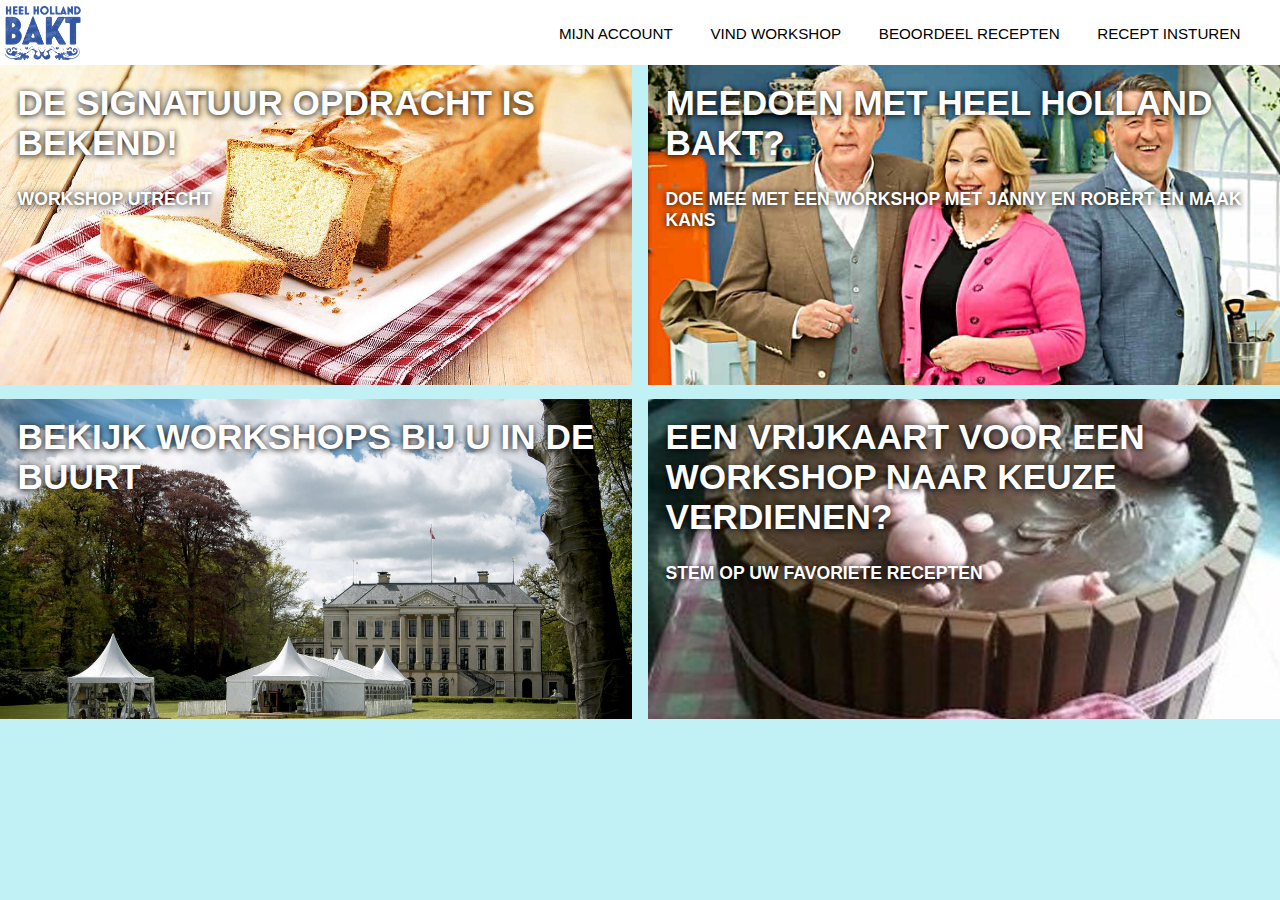
==== html/index.html @ 3abf04c3 "Initial commit" ====
<!DOCTYPE html>
<html lang="nl">

<head>
    <meta charset="UTF-8">
    <meta name="viewport" content="width=device-width, initial-scale=1">
    <title>Home</title>
    <link rel="stylesheet" href="../css/stylesheet.css">
</head>

<body>
    <header>
        <nav>
            <a href="index.html"><img src="../images/hbo%20logo.png" alt="Heel Holland Bakt Logo" id="logo"></a>
            <ul>
                <li>
                    <a href="#">
                        <p>Mijn Account</p><img src="../images/Mijn%20account%20icon.png" alt="Mijn Account Icon"></a>
                </li>
                <li>
                    <a href="vindworkshops.html">
                        <p>Vind workshop</p><img src="../images/Vind%20workshops%20icon.png"  alt="Vind Workshops Icon"></a>
                </li>
                <li>
                    <a href="#">
                        <p>Beoordeel recepten</p><img src="../images/Beoordeel%20recepten%20icon.png" alt="Beoordeel recepten icon"></a>
                </li>
                <li>
                    <a href="#">
                        <p>Recept insturen</p><img src="../images/Recepten%20insturen%20icon.png" alt="Recept insturen icon"></a>
                </li>
                <li><img src="../images/floating%20button.png" alt="Floating button"></li>
            </ul>
        </nav>
    </header>
    <main>
        <a href="#">
            <section>
                <img src="../images/section-opdracht.jpg" alt="Cake afbeelding">
                <header>
                    <h1>De signatuur opdracht is bekend!</h1>
                    <p>Workshop Utrecht</p>
                </header>
            </section>
        </a>
        <a href="#">
            <section>
                <img src="../images/section-meedoen.png" alt="Juryleden afbeelding">
                <header>
                    <h1>Meedoen met Heel Holland Bakt?</h1>
                    <p>Doe mee met een workshop met Janny en Robèrt en maak kans</p>
                </header>
            </section>
        </a>
        <a href="vindworkshops.html">
            <section>
                <img src="../images/section-workshops.jpg" alt="Tent afbeelding">
                <header>
                    <h1>Bekijk workshops bij u in de buurt</h1>
                </header>
            </section>
        </a>
        <a href="#">
            <section>
                <img src="../images/section-recepten.jpg" alt="Taart afbeelding">
                <header>
                    <h1>Een vrijkaart voor een workshop naar keuze verdienen?</h1>
                    <p>Stem op uw favoriete recepten</p>
                </header>
            </section>
        </a>
    </main>
    <script src="../js/script.js"></script>
</body>

</html>
---- css/stylesheet.css ----
/************* ALGEMEEN *************/

* {
    box-sizing: border-box;
    margin: 0;
    padding: 0;
}

body {
    background-color: #C1F0F5;
}

a {
    text-decoration: none;
    color: black;
}



/************* HEADER ***************/

body > header {
    background-color: white;
}

#logo {
    width: 12%;
    max-height: 55px;
    max-width: 76.3px;
    display: inline;
    padding: 0;
    margin-left: 0.3em;
    margin-top: 0.3em;
    margin-bottom: 0.1em;
    margin-right: 0.3em;
}

nav ul {
    text-align: right;
    padding: 0;
    margin: 0;
    margin-right: 0.7em;
    position: fixed;
    bottom: 0;
    right: 0;
    z-index: +1;
}

nav li {
    list-style-type: none;
}

li a {
    color: white;
    text-transform: uppercase;
    font-size: 1em;
    font-family: "Myriad Pro", sans-serif;
    margin-bottom: 0.4em;
    text-decoration: none;
    display: flex;
    justify-content: flex-end;
    /* opacity: 0; */
}

li img {
    width: 60px;
    display: inline;
}

li p {
    display: inline;
    padding-left: 0.5em;
    padding-right: 0.5em;
    padding-top: 20px;
}

li:last-child img {
    width: 80px;
    margin-right: -0.5em;
}

li a.open {
    opacity: 1;
}

li:last-child img.active {
    transform: rotate(45deg);
}


/******** MAIN SECTIONS ********/

section {
    position: relative;
    margin-bottom: -0.1em;
    margin: 1em;
}

section img {
    object-fit: cover;
    width: 100%;
    height: 11em;
    margin-bottom: -6px;
}


section header {
    color: white;
    font-family: "Myriad Pro", sans-serif;
    text-transform: uppercase;
    font-size: 1.1em;
    font-weight: bold;
    text-shadow: 0px 1px 6px black;
    position: absolute;
    top: 0;
    left: 0;
    margin: 1em;
}

section header h1 {
    margin: 0;
    padding: 0;
}

section p {
    margin-top: 1.5em;
}

/******** MAIN ARTICLES ********/

main > h1 {
    font-family: "Myriad Pro", sans-serif;
    font-weight: bold;
    text-transform: uppercase;
    font-size: 1.5em;
    margin-left: 0.6em;
    margin-top: 0.6em;
    display: inline-block;
}

article {
    background-color: white;
    margin: 1em;
    box-shadow: 0px 2px 4px black;
}

article img {
    object-fit: cover;
    width: 40%;
    height: 8em;
    display: inline-block;
    vertical-align: top;
}

article header {
    display: inline-block;
    font-family: "Myriad Pro", sans-serif;
    font-weight: bold;
}

article h1 {
    font-size: 1.1em;
    margin: 0.5em;
    text-transform: none;
}

/******** FILTER BUTTONS ********/

main > button {
    background-color: #506DAF;
    color: white;
    border: none;
    padding-right: 1.5em;
    padding-left: 1.5em;
    padding-top: 0.5em;
    padding-bottom: 0.5em;
    font-family: "Myriad Pro", sans-serif;
    font-weight: bold;
    text-transform: uppercase;
    
    /* nog niet responsive/optimaal */
    display: inline-block;
    margin-left: 9em;
    margin-right: em;
}

/* voor nu! */

aside {
    display: none;
}

/******** RESPONSIVE ********/

@media screen and (min-width: 600px) {
    /******* MENU *******/
    header {
        height: 65px;
    }

    nav ul {
        flex-direction: row;
        position: inherit;
        display: flex;
        justify-content: flex-end;
    }

    nav li {
        margin-right: 0.4em;
    }

    #logo {
        float: left;
    }

    li a {
        opacity: 1;
        color: black;
        padding: 0.5em;
        margin-top: 17px;
        margin-bottom: 17px;
    }

    li a:hover {
        color: white;
        background-color: #4369a4;
    }

    li img {
        display: none;
    }

    li p {
        text-align: center;
        padding-top: 0;
        font-size: 1.9vw;
    }

    li:last-child img {
        display: none;
    }

    /******* SECTIONS *******/
    section {
        margin-bottom: -0.1em;
    }

    section:last-child {
        margin-bottom: 1em;
    }

    section img {
        height: 12em;
    }

    main a {
        font-size: 1em;
    }
}


@media screen and (min-width: 800px) {
    /******* MENU *******/
    li p {
        font-size: 15.2px;
    }

    /******* SECTIONS *******/
    main {
        display: grid;
        grid-template-columns: 1fr 1fr;
        grid-gap: 1em;
    }

    section {
        margin-left: 0;
        margin-top: 0;
        margin-right: 0;
        margin-bottom: -0.1em;
    }

    section:last-child {
        margin-bottom: 0;
    }

    section img {
        height: 20em;
        max-height: 100vh;
    }

    header {
        font-size: 1em;
    }

}
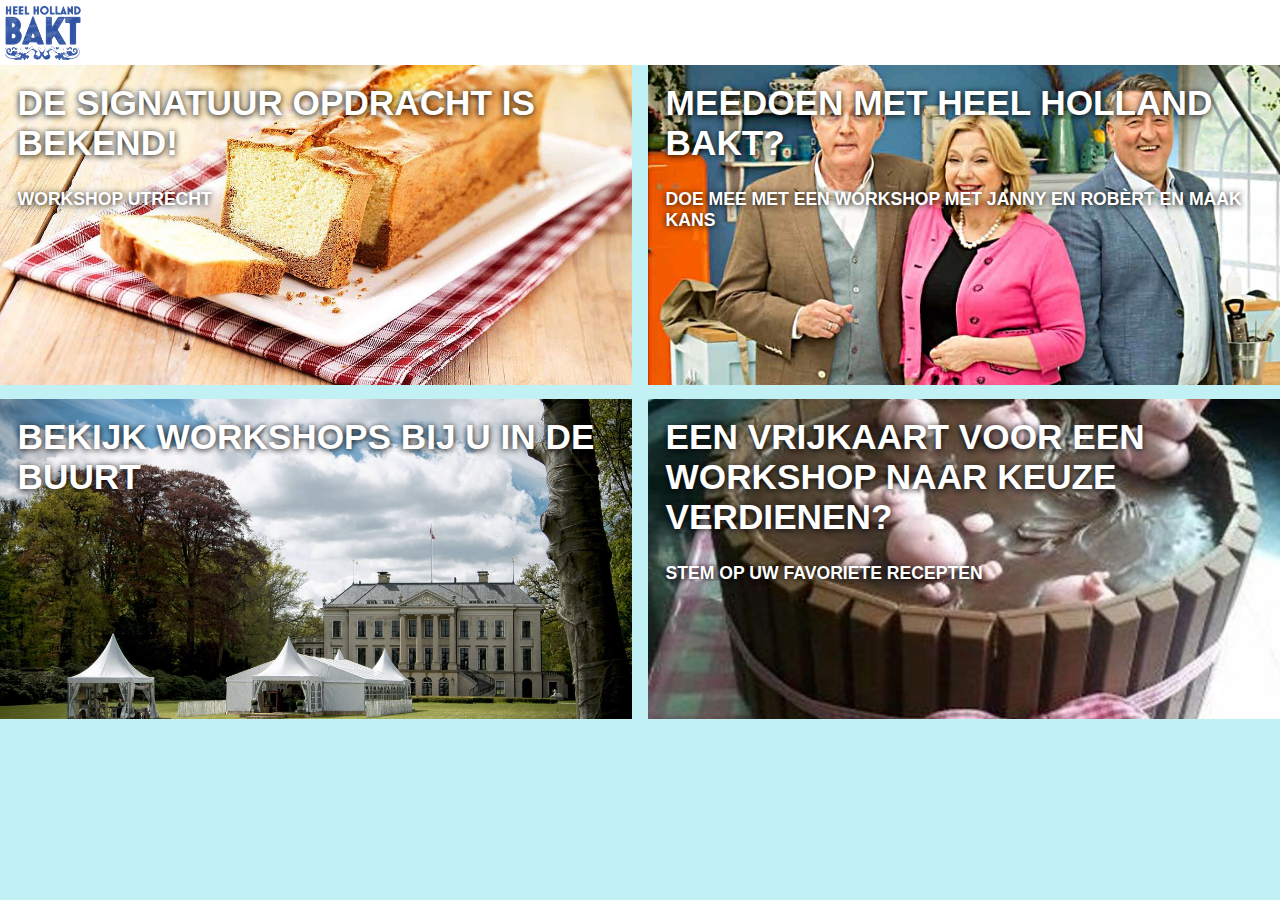
==== commit ed1567d7: "Add files via upload" ====
--- a/html/index.html
+++ b/html/index.html
@@ -1,76 +1,78 @@
-<!DOCTYPE html>
-<html lang="nl">
-
-<head>
-    <meta charset="UTF-8">
-    <meta name="viewport" content="width=device-width, initial-scale=1">
-    <title>Home</title>
-    <link rel="stylesheet" href="../css/stylesheet.css">
-</head>
-
-<body>
-    <header>
-        <nav>
-            <a href="index.html"><img src="../images/hbo%20logo.png" alt="Heel Holland Bakt Logo" id="logo"></a>
-            <ul>
-                <li>
-                    <a href="#">
-                        <p>Mijn Account</p><img src="../images/Mijn%20account%20icon.png" alt="Mijn Account Icon"></a>
-                </li>
-                <li>
-                    <a href="vindworkshops.html">
-                        <p>Vind workshop</p><img src="../images/Vind%20workshops%20icon.png"  alt="Vind Workshops Icon"></a>
-                </li>
-                <li>
-                    <a href="#">
-                        <p>Beoordeel recepten</p><img src="../images/Beoordeel%20recepten%20icon.png" alt="Beoordeel recepten icon"></a>
-                </li>
-                <li>
-                    <a href="#">
-                        <p>Recept insturen</p><img src="../images/Recepten%20insturen%20icon.png" alt="Recept insturen icon"></a>
-                </li>
-                <li><img src="../images/floating%20button.png" alt="Floating button"></li>
-            </ul>
-        </nav>
-    </header>
-    <main>
-        <a href="#">
-            <section>
-                <img src="../images/section-opdracht.jpg" alt="Cake afbeelding">
-                <header>
-                    <h1>De signatuur opdracht is bekend!</h1>
-                    <p>Workshop Utrecht</p>
-                </header>
-            </section>
-        </a>
-        <a href="#">
-            <section>
-                <img src="../images/section-meedoen.png" alt="Juryleden afbeelding">
-                <header>
-                    <h1>Meedoen met Heel Holland Bakt?</h1>
-                    <p>Doe mee met een workshop met Janny en Robèrt en maak kans</p>
-                </header>
-            </section>
-        </a>
-        <a href="vindworkshops.html">
-            <section>
-                <img src="../images/section-workshops.jpg" alt="Tent afbeelding">
-                <header>
-                    <h1>Bekijk workshops bij u in de buurt</h1>
-                </header>
-            </section>
-        </a>
-        <a href="#">
-            <section>
-                <img src="../images/section-recepten.jpg" alt="Taart afbeelding">
-                <header>
-                    <h1>Een vrijkaart voor een workshop naar keuze verdienen?</h1>
-                    <p>Stem op uw favoriete recepten</p>
-                </header>
-            </section>
-        </a>
-    </main>
-    <script src="../js/script.js"></script>
-</body>
-
-</html>
+<!DOCTYPE html>
+<html lang="nl">
+
+<head>
+    <meta charset="UTF-8">
+    <meta name="viewport" content="width=device-width, initial-scale=1">
+    <title>Home</title>
+    <link rel="stylesheet" href="../css/stylesheet.css">
+</head>
+
+<body>
+    <header>
+        <nav>
+            <a href="index.html"><img src="../images/hbo%20logo.png" alt="Heel Holland Bakt Logo" id="logo"></a>
+            <div class="overlay">
+            <ul>
+                <li>
+                    <a href="#">
+                        <p>Mijn Account</p><img src="../images/Mijn%20account%20icon.png" alt="Mijn Account Icon"></a>
+                </li>
+                <li>
+                    <a href="vindworkshops.html">
+                        <p>Vind workshop</p><img src="../images/Vind%20workshops%20icon.png"  alt="Vind Workshops Icon"></a>
+                </li>
+                <li>
+                    <a href="#">
+                        <p>Beoordeel recepten</p><img src="../images/Beoordeel%20recepten%20icon.png" alt="Beoordeel recepten icon"></a>
+                </li>
+                <li>
+                    <a href="#">
+                        <p>Recept insturen</p><img src="../images/Recepten%20insturen%20icon.png" alt="Recept insturen icon"></a>
+                </li>
+            </ul>
+            </div>
+        </nav>
+        <button><img src="../images/floating%20button.png" alt="Floating button"></button>
+    </header>
+    <main>
+        <a href="#">
+            <section>
+                <img src="../images/section-opdracht.jpg" alt="Cake afbeelding">
+                <header>
+                    <h1>De signatuur opdracht is bekend!</h1>
+                    <p>Workshop Utrecht</p>
+                </header>
+            </section>
+        </a>
+        <a href="#">
+            <section>
+                <img src="../images/section-meedoen.png" alt="Juryleden afbeelding">
+                <header>
+                    <h1>Meedoen met Heel Holland Bakt?</h1>
+                    <p>Doe mee met een workshop met Janny en Robèrt en maak kans</p>
+                </header>
+            </section>
+        </a>
+        <a href="vindworkshops.html">
+            <section>
+                <img src="../images/section-workshops.jpg" alt="Tent afbeelding">
+                <header>
+                    <h1>Bekijk workshops bij u in de buurt</h1>
+                </header>
+            </section>
+        </a>
+        <a href="#">
+            <section>
+                <img src="../images/section-recepten.jpg" alt="Taart afbeelding">
+                <header>
+                    <h1>Een vrijkaart voor een workshop naar keuze verdienen?</h1>
+                    <p>Stem op uw favoriete recepten</p>
+                </header>
+            </section>
+        </a>
+    </main>
+    <script src="../js/script.js"></script>
+</body>
+
+</html>
--- a/css/stylesheet.css
+++ b/css/stylesheet.css
@@ -1,295 +1,342 @@
-/************* ALGEMEEN *************/
-
-* {
-    box-sizing: border-box;
-    margin: 0;
-    padding: 0;
-}
-
-body {
-    background-color: #C1F0F5;
-}
-
-a {
-    text-decoration: none;
-    color: black;
-}
-
-
-
-/************* HEADER ***************/
-
-body > header {
-    background-color: white;
-}
-
-#logo {
-    width: 12%;
-    max-height: 55px;
-    max-width: 76.3px;
-    display: inline;
-    padding: 0;
-    margin-left: 0.3em;
-    margin-top: 0.3em;
-    margin-bottom: 0.1em;
-    margin-right: 0.3em;
-}
-
-nav ul {
-    text-align: right;
-    padding: 0;
-    margin: 0;
-    margin-right: 0.7em;
-    position: fixed;
-    bottom: 0;
-    right: 0;
-    z-index: +1;
-}
-
-nav li {
-    list-style-type: none;
-}
-
-li a {
-    color: white;
-    text-transform: uppercase;
-    font-size: 1em;
-    font-family: "Myriad Pro", sans-serif;
-    margin-bottom: 0.4em;
-    text-decoration: none;
-    display: flex;
-    justify-content: flex-end;
-    /* opacity: 0; */
-}
-
-li img {
-    width: 60px;
-    display: inline;
-}
-
-li p {
-    display: inline;
-    padding-left: 0.5em;
-    padding-right: 0.5em;
-    padding-top: 20px;
-}
-
-li:last-child img {
-    width: 80px;
-    margin-right: -0.5em;
-}
-
-li a.open {
-    opacity: 1;
-}
-
-li:last-child img.active {
-    transform: rotate(45deg);
-}
-
-
-/******** MAIN SECTIONS ********/
-
-section {
-    position: relative;
-    margin-bottom: -0.1em;
-    margin: 1em;
-}
-
-section img {
-    object-fit: cover;
-    width: 100%;
-    height: 11em;
-    margin-bottom: -6px;
-}
-
-
-section header {
-    color: white;
-    font-family: "Myriad Pro", sans-serif;
-    text-transform: uppercase;
-    font-size: 1.1em;
-    font-weight: bold;
-    text-shadow: 0px 1px 6px black;
-    position: absolute;
-    top: 0;
-    left: 0;
-    margin: 1em;
-}
-
-section header h1 {
-    margin: 0;
-    padding: 0;
-}
-
-section p {
-    margin-top: 1.5em;
-}
-
-/******** MAIN ARTICLES ********/
-
-main > h1 {
-    font-family: "Myriad Pro", sans-serif;
-    font-weight: bold;
-    text-transform: uppercase;
-    font-size: 1.5em;
-    margin-left: 0.6em;
-    margin-top: 0.6em;
-    display: inline-block;
-}
-
-article {
-    background-color: white;
-    margin: 1em;
-    box-shadow: 0px 2px 4px black;
-}
-
-article img {
-    object-fit: cover;
-    width: 40%;
-    height: 8em;
-    display: inline-block;
-    vertical-align: top;
-}
-
-article header {
-    display: inline-block;
-    font-family: "Myriad Pro", sans-serif;
-    font-weight: bold;
-}
-
-article h1 {
-    font-size: 1.1em;
-    margin: 0.5em;
-    text-transform: none;
-}
-
-/******** FILTER BUTTONS ********/
-
-main > button {
-    background-color: #506DAF;
-    color: white;
-    border: none;
-    padding-right: 1.5em;
-    padding-left: 1.5em;
-    padding-top: 0.5em;
-    padding-bottom: 0.5em;
-    font-family: "Myriad Pro", sans-serif;
-    font-weight: bold;
-    text-transform: uppercase;
-    
-    /* nog niet responsive/optimaal */
-    display: inline-block;
-    margin-left: 9em;
-    margin-right: em;
-}
-
-/* voor nu! */
-
-aside {
-    display: none;
-}
-
-/******** RESPONSIVE ********/
-
-@media screen and (min-width: 600px) {
-    /******* MENU *******/
-    header {
-        height: 65px;
-    }
-
-    nav ul {
-        flex-direction: row;
-        position: inherit;
-        display: flex;
-        justify-content: flex-end;
-    }
-
-    nav li {
-        margin-right: 0.4em;
-    }
-
-    #logo {
-        float: left;
-    }
-
-    li a {
-        opacity: 1;
-        color: black;
-        padding: 0.5em;
-        margin-top: 17px;
-        margin-bottom: 17px;
-    }
-
-    li a:hover {
-        color: white;
-        background-color: #4369a4;
-    }
-
-    li img {
-        display: none;
-    }
-
-    li p {
-        text-align: center;
-        padding-top: 0;
-        font-size: 1.9vw;
-    }
-
-    li:last-child img {
-        display: none;
-    }
-
-    /******* SECTIONS *******/
-    section {
-        margin-bottom: -0.1em;
-    }
-
-    section:last-child {
-        margin-bottom: 1em;
-    }
-
-    section img {
-        height: 12em;
-    }
-
-    main a {
-        font-size: 1em;
-    }
-}
-
-
-@media screen and (min-width: 800px) {
-    /******* MENU *******/
-    li p {
-        font-size: 15.2px;
-    }
-
-    /******* SECTIONS *******/
-    main {
-        display: grid;
-        grid-template-columns: 1fr 1fr;
-        grid-gap: 1em;
-    }
-
-    section {
-        margin-left: 0;
-        margin-top: 0;
-        margin-right: 0;
-        margin-bottom: -0.1em;
-    }
-
-    section:last-child {
-        margin-bottom: 0;
-    }
-
-    section img {
-        height: 20em;
-        max-height: 100vh;
-    }
-
-    header {
-        font-size: 1em;
-    }
-
-}
+/************* ALGEMEEN *************/
+
+* {
+    box-sizing: border-box;
+    margin: 0;
+    padding: 0;
+}
+
+
+body {
+    
+    background-color: #C1F0F5;
+}
+
+a {
+    text-decoration: none;
+    color: black;
+}
+
+/************* HEADER ***************/
+
+body > header {
+    background-color: white;
+}
+
+header #logo {
+    width: 12%;
+    max-height: 55px;
+    max-width: 76.3px;
+    display: inline;
+    padding: 0;
+    margin-left: 0.3em;
+    margin-top: 0.3em;
+    margin-bottom: 0.1em;
+    margin-right: 0.3em;
+}
+
+.overlay {
+    transition: all .5s;
+    position: absolute;
+    left: 0;
+    top: 0;
+    background-color: rgba(0,0,0,0.5);
+    width: 100%;
+    height: 100%;
+    z-index: 100;
+    opacity: 0;
+    visibility: hidden;
+}
+
+header nav ul {
+    opacity: 0;
+    text-align: right;
+    padding: 0;
+    margin: 0;
+    margin-right: 0.7em;
+    position: fixed;
+    bottom: -5em;
+    right: 0;
+    z-index: +1;
+    transition: all 0.5s;
+}
+
+header nav li {
+    list-style-type: none;
+}
+
+header li a {
+    color: white;
+    text-transform: uppercase;
+    font-size: 1em;
+    font-family: "Myriad Pro", sans-serif;
+    margin-bottom: 0.4em;
+    text-decoration: none;
+    display: flex;
+    justify-content: flex-end;
+}
+
+header li img {
+    width: 60px;
+    display: inline;
+}
+
+header li p {
+    display: inline;
+    padding-left: 0.5em;
+    padding-right: 0.5em;
+    padding-top: 20px;
+}
+
+header button {
+    text-align: right;
+    position: fixed;
+    bottom: 0;
+    right: 0;
+    z-index: 101;
+    width: 80px;
+    height: 80px;
+    background: none;
+    border: none;
+}
+
+header button img {
+    transition: all .5s;
+    width: 80px;
+}
+
+/* menu klikken */
+
+
+body.menuOpen .overlay {
+    visibility: visible;
+    opacity: 1;
+}
+
+body.menuOpen button img {
+    transform: rotate(45deg);
+}
+
+body.menuOpen nav ul {
+    bottom: 5em;
+    opacity: 1;
+}
+
+/******** MAIN SECTIONS ********/
+
+section {
+    position: relative;
+    margin-bottom: -0.1em;
+    margin: 1em;
+}
+
+section img {
+    object-fit: cover;
+    width: 100%;
+    height: 11em;
+    margin-bottom: -6px;
+}
+
+
+section header {
+    color: white;
+    font-family: "Myriad Pro", sans-serif;
+    text-transform: uppercase;
+    font-size: 1.1em;
+    font-weight: bold;
+    text-shadow: 0px 1px 6px black;
+    position: absolute;
+    top: 0;
+    left: 0;
+    margin: 1em;
+}
+
+section header h1 {
+    margin: 0;
+    padding: 0;
+}
+
+section p {
+    margin-top: 1.5em;
+}
+
+/******** MAIN ARTICLES ********/
+
+main > h1 {
+    font-family: "Myriad Pro", sans-serif;
+    font-weight: bold;
+    text-transform: uppercase;
+    font-size: 1.5em;
+    margin-left: 0.6em;
+    margin-top: 0.6em;
+    display: inline-block;
+}
+
+article {
+    background-color: white;
+    margin: 1em;
+    box-shadow: 0px 2px 4px black;
+}
+
+article img {
+    object-fit: cover;
+    width: 40%;
+    height: 8em;
+    display: inline-block;
+    vertical-align: top;
+}
+
+article header {
+    display: inline-block;
+    font-family: "Myriad Pro", sans-serif;
+    font-weight: bold;
+}
+
+article h1 {
+    font-size: 1.1em;
+    margin: 0.5em;
+    text-transform: none;
+}
+
+/******** FILTER BUTTON ********/
+
+main > button {
+    
+    background-color: #506DAF;
+    color: white;
+    border: none;
+    font-family: "Myriad Pro", sans-serif;
+    font-weight: bold;
+    text-transform: uppercase;
+    padding-right: 1.5em;
+    padding-left: 1.5em;
+    padding-top: 0.5em;
+    padding-bottom: 0.5em;
+    
+    /* nog niet responsive/optimaal */
+    display: inline-block;
+    position: absolute;
+    right: 1em;
+    top: 5em;
+    
+}
+
+/* voor nu! */
+
+aside {
+    display: none;
+}
+
+
+/******** RESPONSIVE ********/
+
+@media screen and (min-width: 600px) {
+    
+    /******* MENU *******/
+    
+    header {
+        height: 65px;
+    }
+
+    nav ul {
+        flex-direction: row;
+        position: inherit;
+        display: flex;
+        justify-content: flex-end;
+    }
+
+    nav li {
+        margin-right: 0.4em;
+    }
+
+    #logo {
+        float: left;
+    }
+
+    li a {
+        opacity: 1;
+        color: black;
+        padding: 0.5em;
+        margin-top: 17px;
+        margin-bottom: 17px;
+    }
+
+    li a:hover {
+        color: white;
+        background-color: #4369a4;
+    }
+
+    li img {
+        display: none;
+    }
+
+    li p {
+        text-align: center;
+        padding-top: 0;
+        font-size: 1.9vw;
+    }
+
+    header button img {
+        display: none;
+    }
+
+    /******* SECTIONS *******/
+    
+    section {
+        margin-bottom: -0.1em;
+    }
+
+    section:last-child {
+        margin-bottom: 1em;
+    }
+
+    section img {
+        height: 12em;
+    }
+
+    main a {
+        font-size: 1em;
+    }
+    
+    /******* FILTER *******/
+    
+    main > button {
+        top: 6em;
+    }
+}
+
+
+@media screen and (min-width: 800px) {
+    /******* MENU *******/
+    li p {
+        font-size: 15.2px;
+    }
+
+    /******* SECTIONS *******/
+    main {
+        display: grid;
+        grid-template-columns: 1fr 1fr;
+        grid-gap: 1em;
+    }
+
+    section {
+        margin-left: 0;
+        margin-top: 0;
+        margin-right: 0;
+        margin-bottom: -0.1em;
+    }
+
+    section:last-child {
+        margin-bottom: 0;
+    }
+
+    section img {
+        height: 20em;
+        max-height: 100vh;
+    }
+
+    header {
+        font-size: 1em;
+    }
+
+}
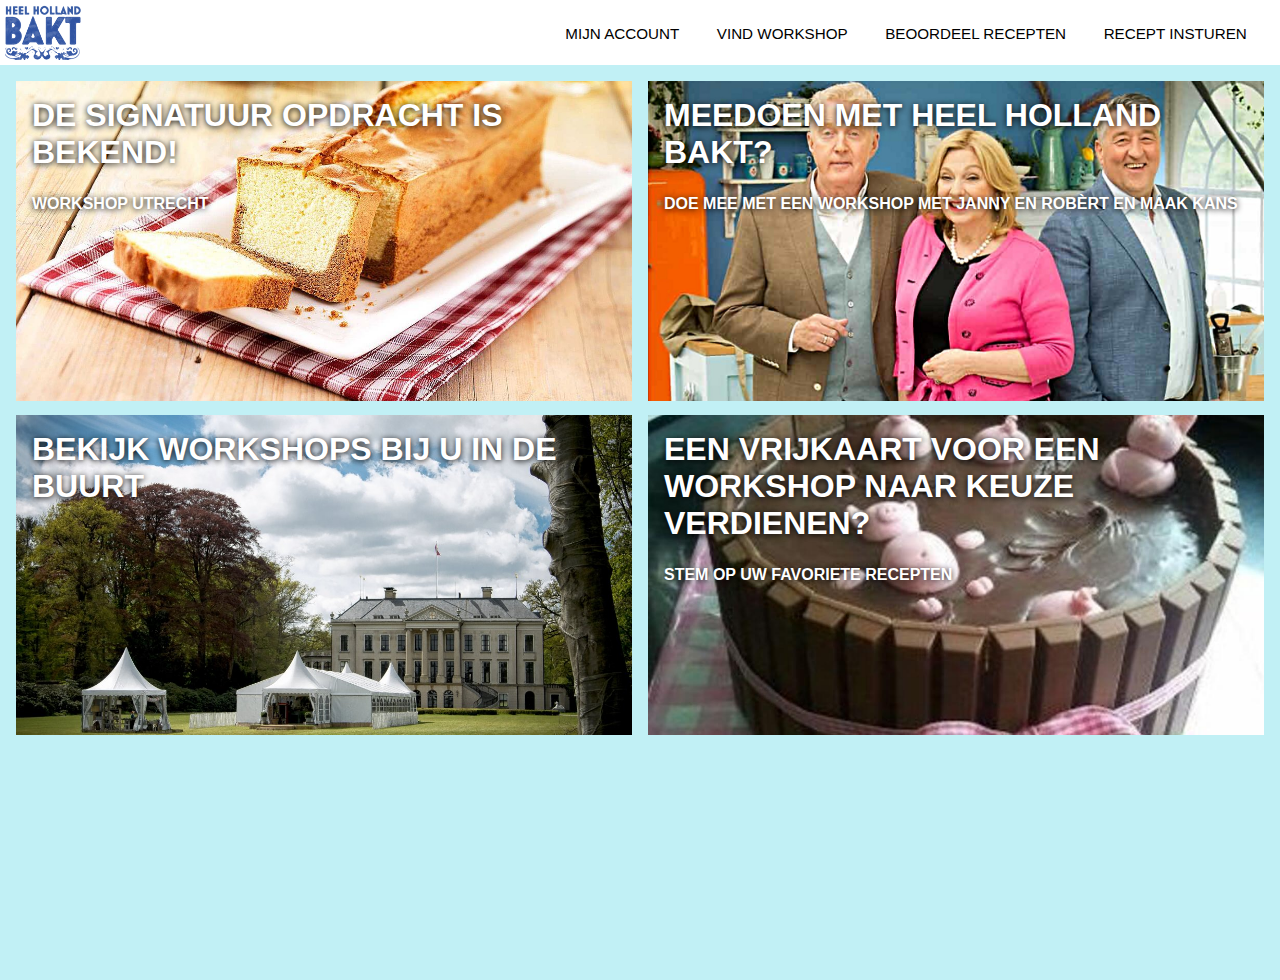
==== commit c8d3c747: "Add files via upload" ====
--- a/html/index.html
+++ b/html/index.html
@@ -13,29 +13,29 @@
         <nav>
             <a href="index.html"><img src="../images/hbo%20logo.png" alt="Heel Holland Bakt Logo" id="logo"></a>
             <div class="overlay">
-            <ul>
-                <li>
-                    <a href="#">
-                        <p>Mijn Account</p><img src="../images/Mijn%20account%20icon.png" alt="Mijn Account Icon"></a>
-                </li>
-                <li>
-                    <a href="vindworkshops.html">
-                        <p>Vind workshop</p><img src="../images/Vind%20workshops%20icon.png"  alt="Vind Workshops Icon"></a>
-                </li>
-                <li>
-                    <a href="#">
-                        <p>Beoordeel recepten</p><img src="../images/Beoordeel%20recepten%20icon.png" alt="Beoordeel recepten icon"></a>
-                </li>
-                <li>
-                    <a href="#">
-                        <p>Recept insturen</p><img src="../images/Recepten%20insturen%20icon.png" alt="Recept insturen icon"></a>
-                </li>
-            </ul>
+                <ul>
+                    <li>
+                        <a href="#">
+                            <p>Mijn Account</p><img src="../images/Mijn%20account%20icon.png" alt="Mijn Account Icon"></a>
+                    </li>
+                    <li>
+                        <a href="vindworkshops.html">
+                            <p>Vind workshop</p><img src="../images/Vind%20workshops%20icon.png" alt="Vind Workshops Icon"></a>
+                    </li>
+                    <li>
+                        <a href="#">
+                            <p>Beoordeel recepten</p><img src="../images/Beoordeel%20recepten%20icon.png" alt="Beoordeel recepten icon"></a>
+                    </li>
+                    <li>
+                        <a href="#">
+                            <p>Recept insturen</p><img src="../images/Recepten%20insturen%20icon.png" alt="Recept insturen icon"></a>
+                    </li>
+                </ul>
             </div>
         </nav>
         <button><img src="../images/floating%20button.png" alt="Floating button"></button>
     </header>
-    <main>
+    <main class="homeSections">
         <a href="#">
             <section>
                 <img src="../images/section-opdracht.jpg" alt="Cake afbeelding">
--- a/css/stylesheet.css
+++ b/css/stylesheet.css
@@ -6,9 +6,12 @@
     padding: 0;
 }
 
+html {
+    margin: 0;
+}
 
 body {
-    
+    margin: 0;
     background-color: #C1F0F5;
 }
 
@@ -40,7 +43,7 @@
     position: absolute;
     left: 0;
     top: 0;
-    background-color: rgba(0,0,0,0.5);
+    background-color: rgba(0, 0, 0, 0.5);
     width: 100%;
     height: 100%;
     z-index: 100;
@@ -107,6 +110,9 @@
 
 /* menu klikken */
 
+body.menuOpen {
+    overflow: hidden;
+}
 
 body.menuOpen .overlay {
     visibility: visible;
@@ -198,54 +204,55 @@
     text-transform: none;
 }
 
-/******** FILTER BUTTON ********/
-
-main > button {
-    
+/********** FILTER **********/
+
+main button {
+
     background-color: #506DAF;
     color: white;
     border: none;
+    font-size: 1em;
     font-family: "Myriad Pro", sans-serif;
     font-weight: bold;
     text-transform: uppercase;
     padding-right: 1.5em;
     padding-left: 1.5em;
-    padding-top: 0.5em;
-    padding-bottom: 0.5em;
-    
+    padding-top: 0.4em;
+    padding-bottom: 0.2em;
+
     /* nog niet responsive/optimaal */
     display: inline-block;
     position: absolute;
-    right: 1em;
-    top: 5em;
-    
-}
-
-/* voor nu! */
-
-aside {
-    display: none;
+    right: 0;
+    margin: 1em;
 }
 
 
 /******** RESPONSIVE ********/
 
 @media screen and (min-width: 600px) {
-    
+
     /******* MENU *******/
-    
+    .overlay {
+        background-color: rgba(0, 0, 0, 0);
+        opacity: 1;
+    }
+
     header {
         height: 65px;
     }
 
-    nav ul {
+    header nav ul {
+        position: absolute;
+        top: 0;
+        opacity: 1;
+        visibility: visible;
         flex-direction: row;
-        position: inherit;
         display: flex;
         justify-content: flex-end;
     }
 
-    nav li {
+    header nav li {
         margin-right: 0.4em;
     }
 
@@ -253,24 +260,23 @@
         float: left;
     }
 
-    li a {
-        opacity: 1;
+    header li a {
         color: black;
         padding: 0.5em;
         margin-top: 17px;
         margin-bottom: 17px;
     }
 
-    li a:hover {
+    header li a:hover {
         color: white;
         background-color: #4369a4;
     }
 
-    li img {
+    header li img {
         display: none;
     }
 
-    li p {
+    header li p {
         text-align: center;
         padding-top: 0;
         font-size: 1.9vw;
@@ -281,7 +287,6 @@
     }
 
     /******* SECTIONS *******/
-    
     section {
         margin-bottom: -0.1em;
     }
@@ -297,26 +302,27 @@
     main a {
         font-size: 1em;
     }
-    
-    /******* FILTER *******/
-    
-    main > button {
-        top: 6em;
+
+
+    /******* ARTICLES *******/
+    article img {
+        height: 15em;
     }
 }
 
 
 @media screen and (min-width: 800px) {
     /******* MENU *******/
-    li p {
+    header li p {
         font-size: 15.2px;
     }
 
     /******* SECTIONS *******/
-    main {
+    main.homeSections {
         display: grid;
         grid-template-columns: 1fr 1fr;
         grid-gap: 1em;
+        margin: 1em;
     }
 
     section {
@@ -335,8 +341,19 @@
         max-height: 100vh;
     }
 
-    header {
+    section header {
         font-size: 1em;
     }
 
-}
+    /******* ARTICLES *******/
+    main {
+        display: grid;
+        grid-gap: 1em;
+    }
+
+    main article {
+        margin: 0em 1em 0em 1em;
+    }
+
+
+}
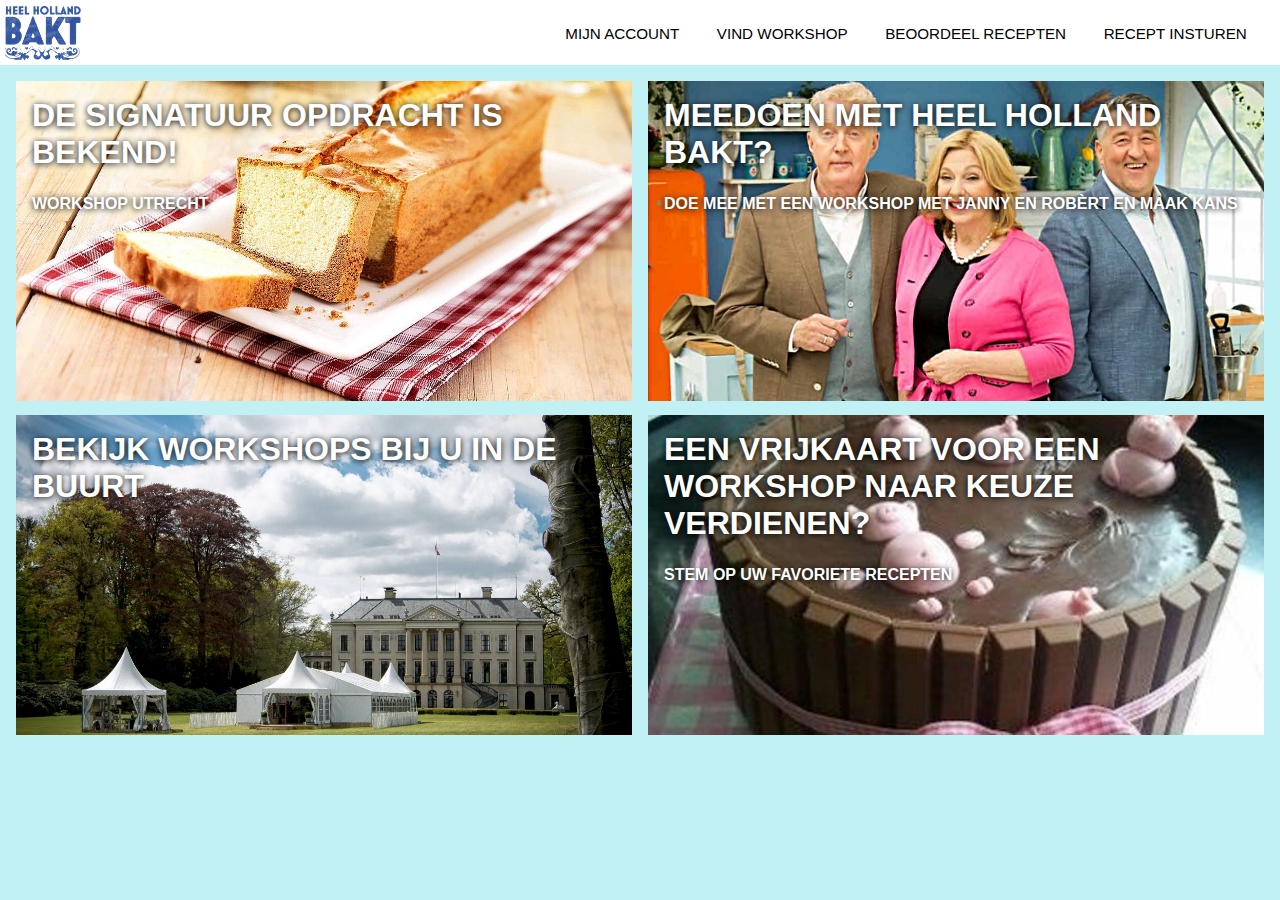
==== commit e5d7399c: "Add files via upload" ====
--- a/html/index.html
+++ b/html/index.html
@@ -12,7 +12,7 @@
     <header>
         <nav>
             <a href="index.html"><img src="../images/hbo%20logo.png" alt="Heel Holland Bakt Logo" id="logo"></a>
-            <div class="overlay">
+            <div class="overlay"></div>
                 <ul>
                     <li>
                         <a href="#">
@@ -31,7 +31,6 @@
                             <p>Recept insturen</p><img src="../images/Recepten%20insturen%20icon.png" alt="Recept insturen icon"></a>
                     </li>
                 </ul>
-            </div>
         </nav>
         <button><img src="../images/floating%20button.png" alt="Floating button"></button>
     </header>
--- a/css/stylesheet.css
+++ b/css/stylesheet.css
@@ -1,4 +1,6 @@
-/************* ALGEMEEN *************/
+/****************************************************************
+***************************ALGEMEEN******************************
+*****************************************************************/
 
 * {
     box-sizing: border-box;
@@ -20,7 +22,11 @@
     color: black;
 }
 
-/************* HEADER ***************/
+
+
+/****************************************************************
+***************************HOOFDMENU*****************************
+*****************************************************************/
 
 body > header {
     background-color: white;
@@ -31,19 +37,15 @@
     max-height: 55px;
     max-width: 76.3px;
     display: inline;
-    padding: 0;
-    margin-left: 0.3em;
-    margin-top: 0.3em;
-    margin-bottom: 0.1em;
-    margin-right: 0.3em;
+    margin: 0.3em 0.3em 0.1em 0.3em;
 }
 
 .overlay {
-    transition: all .5s;
-    position: absolute;
+    transition: all .5s ease;
+    position: fixed;
     left: 0;
     top: 0;
-    background-color: rgba(0, 0, 0, 0.5);
+    background-color: rgba(0, 0, 0, 0.8);
     width: 100%;
     height: 100%;
     z-index: 100;
@@ -51,17 +53,18 @@
     visibility: hidden;
 }
 
+/* Overlay: Dit is de donkere overlay die ervoor zorgt dat de achtergrond donker wordt. */
+
+
 header nav ul {
     opacity: 0;
     text-align: right;
-    padding: 0;
-    margin: 0;
-    margin-right: 0.7em;
+    margin: 0 0.7em 0 0;
     position: fixed;
     bottom: -5em;
     right: 0;
-    z-index: +1;
-    transition: all 0.5s;
+    z-index: 100;
+    transition: all 0.5s ease;
 }
 
 header nav li {
@@ -86,9 +89,7 @@
 
 header li p {
     display: inline;
-    padding-left: 0.5em;
-    padding-right: 0.5em;
-    padding-top: 20px;
+    padding: 20px 0.5em 0 0.5em;
 }
 
 header button {
@@ -108,11 +109,13 @@
     width: 80px;
 }
 
-/* menu klikken */
+/******************MENU OPEN EN DICHT KLIKKEN*********************/
 
 body.menuOpen {
     overflow: hidden;
 }
+
+/* Scrollbar verwijderen ziet er stom uit op pc, maar op de telefoon zie je het niet. */
 
 body.menuOpen .overlay {
     visibility: visible;
@@ -123,17 +126,22 @@
     transform: rotate(45deg);
 }
 
+/* floating button draait als het menu open gaat */
+
 body.menuOpen nav ul {
     bottom: 5em;
     opacity: 1;
 }
 
-/******** MAIN SECTIONS ********/
+/* nav ul = menu opties; verschuiven naar boven als het menu open gaat */
+
+/****************************************************************
+*****************MAIN SECTIONS OP DE HOOFDPAGINA*****************
+*****************************************************************/
 
 section {
     position: relative;
-    margin-bottom: -0.1em;
-    margin: 1em;
+    margin: 1em 1em -0.1em 1em;
 }
 
 section img {
@@ -166,73 +174,464 @@
     margin-top: 1.5em;
 }
 
-/******** MAIN ARTICLES ********/
+/****************************************************************
+***************MAIN ARTICLES OP HET OVERZICHTSPAGINA*************
+*****************************************************************/
 
 main > h1 {
     font-family: "Myriad Pro", sans-serif;
     font-weight: bold;
     text-transform: uppercase;
     font-size: 1.5em;
-    margin-left: 0.6em;
-    margin-top: 0.6em;
+    margin: 0.6em 0 0 0.6em;
     display: inline-block;
 }
 
 article {
     background-color: white;
     margin: 1em;
-    box-shadow: 0px 2px 4px black;
-}
-
-article img {
+    box-shadow: 0px 2px 4px rgba(0, 0, 0, 0.3);
+}
+
+main.searchArticles article > img, article > img {
+    margin: 0.5em;
     object-fit: cover;
     width: 40%;
-    height: 8em;
+    height: 8.5em;
     display: inline-block;
     vertical-align: top;
 }
 
-article header {
+article header, main.searchArticles article header {
     display: inline-block;
     font-family: "Myriad Pro", sans-serif;
     font-weight: bold;
 }
 
-article h1 {
+article header h1, main.searchArticles article header h1 {
+    margin: 0.5em 0 0.2em 0;
     font-size: 1.1em;
-    margin: 0.5em;
     text-transform: none;
-}
-
-/********** FILTER **********/
-
-main button {
-
+    text-transform: uppercase;
+}
+
+article header img {
+    object-fit: cover;
+    width: auto;
+    height: 3.5em;
+}
+
+article header h2 {
+    font-family: "Myriad Pro", sans-serif;
+    font-size: 0.9em;
+}
+
+article header p:first-of-type {
+    margin: 0;
+    font-family: sans-serif;
+    font-weight: normal;
+    font-size: 0.8em;
+}
+
+/****************************************************************
+***************ASIDE FILTER OP HET OVERZICHTSPAGINA**************
+*****************************************************************/
+
+main button:first-child {
+    transition: all 0.5s ease;
     background-color: #506DAF;
     color: white;
-    border: none;
+    border: 3px solid #506DAF;
     font-size: 1em;
     font-family: "Myriad Pro", sans-serif;
     font-weight: bold;
     text-transform: uppercase;
-    padding-right: 1.5em;
-    padding-left: 1.5em;
-    padding-top: 0.4em;
-    padding-bottom: 0.2em;
-
-    /* nog niet responsive/optimaal */
+    padding: 0.4em 1.5em 0.2em 1.5em;
     display: inline-block;
     position: absolute;
     right: 0;
-    margin: 1em;
-}
-
-
-/******** RESPONSIVE ********/
+    margin: 0.7em 1em;
+}
+
+main aside form {
+    visibility: hidden;
+    transition: all 0.5s ease;
+    opacity: 0;
+    position: absolute;
+    right: 0;
+    background-color: white;
+    padding: 1em;
+    border: 3px solid #506DAF;
+    margin: 1em 1em 0 0;
+    max-width: 300px;
+}
+
+fieldset {
+    color: #506DAF;
+    border: none;
+    font-size: 1em;
+    font-family: "Myriad Pro", sans-serif;
+    font-weight: bold;
+    text-transform: uppercase;
+    margin-bottom: 0.5em;
+}
+
+legend {
+    margin-bottom: 0.5em;
+}
+
+/****************FILTER OPEN EN DICHT KLIKKEN*********************/
+
+body.filterOpen main button {
+    background-color: white;
+    color: #506DAF;
+    border: 3px solid #506DAF;
+}
+
+body.filterOpen form {
+    visibility: visible;
+    opacity: 1;
+    top: auto;
+    right: 0;
+    margin; 1em 1em 0 0;
+}
+
+/************************FIELDSET THEMA***************************/
+
+input[type='radio'] {
+    display: none;
+}
+
+fieldset:first-child input[type='radio'] + label {
+    border: 2px solid white;
+    display: inline-block;
+    width: 60px;
+    height: 60px;
+    background-size: contain;
+}
+
+fieldset input[type='radio']:hover + label {
+    border: 2px solid #ff900b;
+    border-radius: 5px;
+}
+
+#cake {
+    background-image: url("../images/unchecked-icons/cake.png");
+}
+
+#oudhollands {
+    background-image: url("../images/unchecked-icons/oudhollands.png");
+}
+
+#brood {
+    background-image: url("../images/unchecked-icons/brood.png");
+}
+
+#zoet {
+    background-image: url("../images/unchecked-icons/zoet.png");
+}
+
+#moeilijk {
+    background-image: url("../images/unchecked-icons/moeilijk.png");
+}
+
+#feest {
+    background-image: url(../images/unchecked-icons/feest.png);
+}
+
+#bladerdeeg {
+    background-image: url(../images/unchecked-icons/bladerdeeg.png);
+}
+
+#mediterraan {
+    background-image: url(../images/unchecked-icons/mediterraan.png);
+}
+
+input[type='radio']:checked + #cake {
+    background-image: url("../images/checked-icons/cake.png");
+}
+
+input[type='radio']:checked + #oudhollands {
+    background-image: url("../images/checked-icons/oudhollands.png");
+}
+
+input[type='radio']:checked + #brood {
+    background-image: url("../images/checked-icons/brood.png");
+}
+
+input[type='radio']:checked + #zoet {
+    background-image: url("../images/checked-icons/zoet.png");
+}
+
+input[type='radio']:checked + #moeilijk {
+    background-image: url("../images/checked-icons/moeilijk.png");
+}
+
+input[type='radio']:checked + #feest {
+    background-image: url("../images/checked-icons/feest.png");
+}
+
+input[type='radio']:checked + #bladerdeeg {
+    background-image: url("../images/checked-icons/bladerdeeg.png");
+}
+
+input[type='radio']:checked + #mediterraan {
+    background-image: url("../images/checked-icons/mediterraan.png");
+}
+
+/************************FIELDSET REGIO***************************/
+
+select {
+    border: 2px solid #506DAF;
+    padding: 0.5em;
+    width: 100%;
+    font-size: 0.8em;
+    font-family: "Myriad Pro", sans-serif;
+    font-weight: bold;
+    text-transform: uppercase;
+    color: #506DAF;
+    margin-bottom: 1em;
+}
+
+option {
+    font-size: 1em;
+    font-family: "Myriad Pro", sans-serif;
+    font-weight: bold;
+    text-transform: uppercase;
+}
+
+/***********************FIELDSET OVERIG***************************/
+
+input[type='radio'] + label {
+    border: 2px solid white;
+    display: inline-block;
+    width: 80px;
+    height: 60px;
+    background-size: contain;
+}
+
+#individueel {
+    background-image: url("../images/unchecked-icons/individueel.png");
+}
+
+#groep {
+    background-image: url("../images/unchecked-icons/groep.png");
+}
+
+#jury {
+    background-image: url("../images/unchecked-icons/metjurylid.png");
+}
+
+input[type='radio']:checked + #individueel {
+    background-image: url("../images/checked-icons/individueel_1.png");
+}
+
+input[type='radio']:checked + #groep {
+    background-image: url("../images/checked-icons/groep.png");
+}
+
+input[type='radio']:checked + #jury {
+    background-image: url("../images/checked-icons/metjurylid_1.png");
+}
+
+
+/********************ASIDE FORMULIER KNOPPEN**********************/
+
+input[type='reset'] {
+    display: inline;
+    border: none;
+    width: 60%;
+    font-size: 0.9em;
+    font-family: "Myriad Pro", sans-serif;
+    font-weight: bold;
+    text-transform: uppercase;
+    color: white;
+    padding: 0.7em;
+    margin-top: 1em;
+    background-color: #506DAF;
+}
+
+fieldset button {
+    background-color: #506DAF;
+    color: white;
+    border: 3px solid #506DAF;
+    font-size: 0.9em;
+    font-family: "Myriad Pro", sans-serif;
+    font-weight: bold;
+    text-transform: uppercase;
+    padding: 0.5em 1.5em 0.5em 1.5em;
+    display: inline-block;
+    margin-left: 1em;
+}
+
+/****************************************************************
+*****************MAIN ARTICLES OP HET DETAILPAGINA***************
+*****************************************************************/
+
+article section h2 {
+    font-family: "Myriad Pro", sans-serif;
+    font-weight: bold;
+    text-transform: uppercase;
+    margin-bottom: 0.5em;
+    font-size: 1em;
+    text-transform: none;
+    text-transform: uppercase;
+}
+
+article header p {
+    margin-top: 2em;
+    font-family: sans-serif;
+    font-weight: normal;
+    font-size: 0.8em;
+}
+
+article section p {
+    margin: 0;
+    font-family: sans-serif;
+}
+
+article section:first-of-type p img {
+    width: auto;
+    height: 3.5em;
+    float: left;
+    display: block;
+    margin: 0 1em 1em 0;
+}
+
+article section:first-of-type p:first-of-type img {
+    margin: 0 1.4em 0 0.6em;
+}
+
+article section:first-of-type p {
+    display: block;
+    font-family: sans-serif;
+    clear: both;
+    display: table;
+    margin-bottom: 0.5em;
+}
+
+/* Float:left (bij de icons) werkte alleen op deze manier door de p aan te passen aan de img door clear:both; en display: table; te gebruiken. Hierbij had ik gelijk het effect dat ik wilde.
+Oplossing kwam van: https://www.w3schools.com/howto/howto_css_clearfix.asp */
+
+article section:first-of-type p:last-of-type img {
+    margin-bottom: 5em;
+}
+
+article header a {
+    background-color: #506DAF;
+    color: white;
+    border: 3px solid #506DAF;
+    font-size: 0.9em;
+    font-family: "Myriad Pro", sans-serif;
+    font-weight: bold;
+    text-transform: uppercase;
+    padding: 0.5em 1.5em;
+    display: inline-block;
+    position: absolute;
+    right: 1em;
+    top: 7.5em; 
+    margin: 0em 1em;
+}
+
+
+#timer {
+    background-color: white;
+    color: #506DAF;
+    border: 3px solid #506DAF;
+    font-size: 1em;
+    font-family: "Myriad Pro", sans-serif;
+    font-weight: bold;
+    text-transform: uppercase;
+    text-align: center;
+    padding: 1em 1.5em;
+    margin: 1em 0;
+}
+
+/* Hierbij een id gebruikt omdat de bron waar ik de javascript code voor deze timer had gebruikt ook een id gebruikte */
+
+main article section form {
+    padding: 0em 0em 1em 0em;
+    margin: 1em 1em 0 0;
+}
+
+main article section form label {
+    color: #506DAF;
+    margin-left: 1em;
+}
+
+main article section form fieldset {
+    margin-bottom: 1em;
+}
+
+input[type="number"] {
+    width: 4em;
+    height: 2em;
+}
+
+input[type="number"] +label::after {
+   content: 'n.b. er zijn nog 10 tickets beschikbaar';
+    font-family: sans-serif;
+    text-transform: none;
+    font-weight: normal;
+    color: #FF900B;
+    font-size: 0.9em;
+    display: block; 
+    margin-left: 5.2em; 
+}
+
+input[type="checkbox"] {
+    width: 15px;
+    height: 15px;
+    float: left;
+}
+
+input[type="checkbox"] + label {
+    color: black;
+    text-transform: none;
+    font-family: sans-serif;
+    font-weight: normal;
+}
+
+input:disabled[type="checkbox"] + label {
+    color: darkgrey;
+}
+
+input:disabled[type="checkbox"] + label::after {
+    content: 'n.b. deze optie is niet meer beschikbaar';
+    color: #FF900B;
+    font-size: 0.9em;
+    display: block; 
+    margin-left: 5.2em;
+}
+
+/* Ik heb in de HTML hem zelf op 'disabled' gezet om het ::after pseudoelement te laten zien */
+
+main article section form button {
+    background-color: #FF900B;
+    color: white;
+    border: 3px solid #FF900B;
+    font-size: 1em;
+    font-family: "Myriad Pro", sans-serif;
+    font-weight: bold;
+    text-transform: uppercase;
+    padding: 1em 1.5em;
+    text-align: center;
+    display: block;
+    margin: 0 auto;
+}
+
+/****************************************************************
+*************************RESPONSIVE 600px************************
+*****************************************************************/
 
 @media screen and (min-width: 600px) {
 
-    /******* MENU *******/
+    /*************************HOOFDMENU***************************/
+    
+    body.menuOpen {
+        overflow: auto;
+    }
+
     .overlay {
         background-color: rgba(0, 0, 0, 0);
         opacity: 1;
@@ -250,6 +649,7 @@
         flex-direction: row;
         display: flex;
         justify-content: flex-end;
+        height: 3em;
     }
 
     header nav li {
@@ -263,13 +663,16 @@
     header li a {
         color: black;
         padding: 0.5em;
-        margin-top: 17px;
-        margin-bottom: 17px;
+        margin: 17px 0;
     }
 
     header li a:hover {
         color: white;
         background-color: #4369a4;
+    }
+    
+    header li:first-child a:hover {
+        background-color: #FF900B;
     }
 
     header li img {
@@ -286,7 +689,8 @@
         display: none;
     }
 
-    /******* SECTIONS *******/
+    /**************MAIN SECTIONS OP DE HOOFDPAGINA****************/
+    
     section {
         margin-bottom: -0.1em;
     }
@@ -303,21 +707,35 @@
         font-size: 1em;
     }
 
-
-    /******* ARTICLES *******/
+    /***********MAIN ARCTICLES OP HET OVERZICHTSPAGINA************/
+    
     article img {
-        height: 15em;
-    }
-}
-
+        height: 10em;
+    }
+
+    body.filterOpen form {
+        visibility: visible;
+        opacity: 1;
+        top: auto;
+        right: 0;
+        margin: 1em 1em 0 0;
+    }
+}
+
+/****************************************************************
+*************************RESPONSIVE 800px************************
+*****************************************************************/
 
 @media screen and (min-width: 800px) {
-    /******* MENU *******/
+    
+    /*************************HOOFDMENU***************************/
+    
     header li p {
         font-size: 15.2px;
     }
 
-    /******* SECTIONS *******/
+    /**************MAIN SECTIONS OP DE HOOFDPAGINA****************/
+    
     main.homeSections {
         display: grid;
         grid-template-columns: 1fr 1fr;
@@ -326,10 +744,7 @@
     }
 
     section {
-        margin-left: 0;
-        margin-top: 0;
-        margin-right: 0;
-        margin-bottom: -0.1em;
+        margin: 0 0 -0.1em 0;
     }
 
     section:last-child {
@@ -345,15 +760,102 @@
         font-size: 1em;
     }
 
-    /******* ARTICLES *******/
-    main {
+    /***********MAIN ARCTICLES OP HET OVERZICHTSPAGINA************/
+    
+    main.searchArticles {
         display: grid;
+        grid-template-areas:
+            "header header"
+            "content side";
+        grid-template-columns: 1fr 300px;
         grid-gap: 1em;
-    }
-
-    main article {
-        margin: 0em 1em 0em 1em;
-    }
-
-
-}
+        
+    }
+    
+    main.searchArticles h1 {
+        grid-area: header;
+    }
+    
+    main.searchArticles a {
+        grid-area: content;
+    }
+    
+    main.searchArticles article > img {
+        padding: 0em;
+    }
+    
+    /* Ook een class moeten geven zodat de main niet aangetast wordt op de andere pagina's */
+    
+    /* Ik heb een div om de articles moeten zetten om dit goed te laten werken want anders overlapten de articles elkaar */
+
+    
+    /***************FILTER OP HET OVERZICHTSPAGINA****************/
+    
+    main.searchArticles aside {
+        grid-area: side; 
+    }
+    
+    main.searchArticles button:first-child {
+        visibility: hidden;
+    }
+    
+    main.searchArticles aside form {
+        visibility: visible;
+        opacity: 1;
+    }
+    
+    main.searchArticles aside form fieldset button {
+        visibility: hidden;
+    }
+    
+    /***************MAIN ARTICLE OP HET DETAILPAGINA****************/
+    
+    article > img {
+        object-fit: cover;
+        width: 100%;
+        padding-right: 1em;
+        height: 20em;
+        object-position: top;
+        object-position: 0px 30%;
+    }
+    
+    main > article header {
+        width: 96%;
+        padding: 1em;
+        position: absolute;
+        top: 11em;
+        color: white;
+        font-family: "Myriad Pro", sans-serif;
+        text-transform: uppercase;
+        font-size: 1.1em;
+    }
+    
+    main > article header h1 {
+        text-shadow: 0px 1px 6px black;
+        font-size: 2em;
+    }
+    
+    main > article header h2 {
+        text-shadow: 0px 1px 6px black;
+        font-size: 1.5em;
+    }
+    
+    main > article header a {
+        background-color: #FF900B;
+        border: 3px solid #FF900B;
+        position: absolute;
+        box-shadow: 0px 1px 6px black;
+        margin: 0;
+        right: 1em;
+        top: 10.5em;
+    }
+    
+    main > article section {
+        margin: 1em;
+    }
+    
+    main > article section:first-of-type p:last-of-type img {
+        margin-bottom: 0em;
+}
+
+}